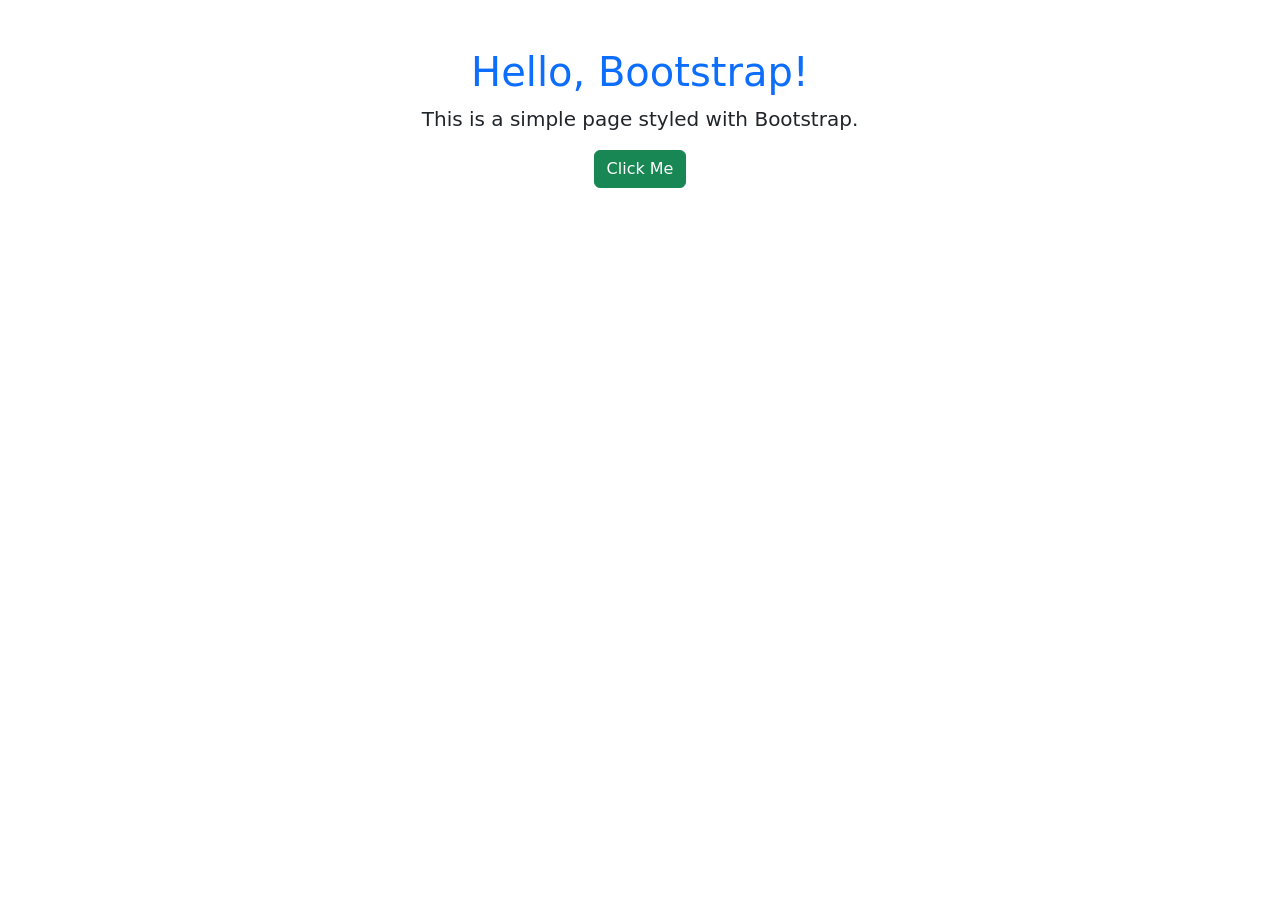
==== home.html @ bb671752 "d" ====
<!DOCTYPE html>
<html lang="en">
<head>
  <meta charset="UTF-8">
  <meta name="viewport" content="width=device-width, initial-scale=1">
  <title>Bootstrap Example</title>
  <!-- Bootstrap CSS (CDN link) -->
  <link 
    href="https://cdn.jsdelivr.net/npm/bootstrap@5.3.3/dist/css/bootstrap.min.css" 
    rel="stylesheet">
</head>
<body>

  <div class="container text-center mt-5">
    <h1 class="text-primary">Hello, Bootstrap!</h1>
    <p class="lead">This is a simple page styled with Bootstrap.</p>
    <button class="btn btn-success">Click Me</button>
  </div>

  <!-- Bootstrap JS (optional, for interactive components) -->
  <script 
    src="https://cdn.jsdelivr.net/npm/bootstrap@5.3.3/dist/js/bootstrap.bundle.min.js">
  </script>
</body>
</html>
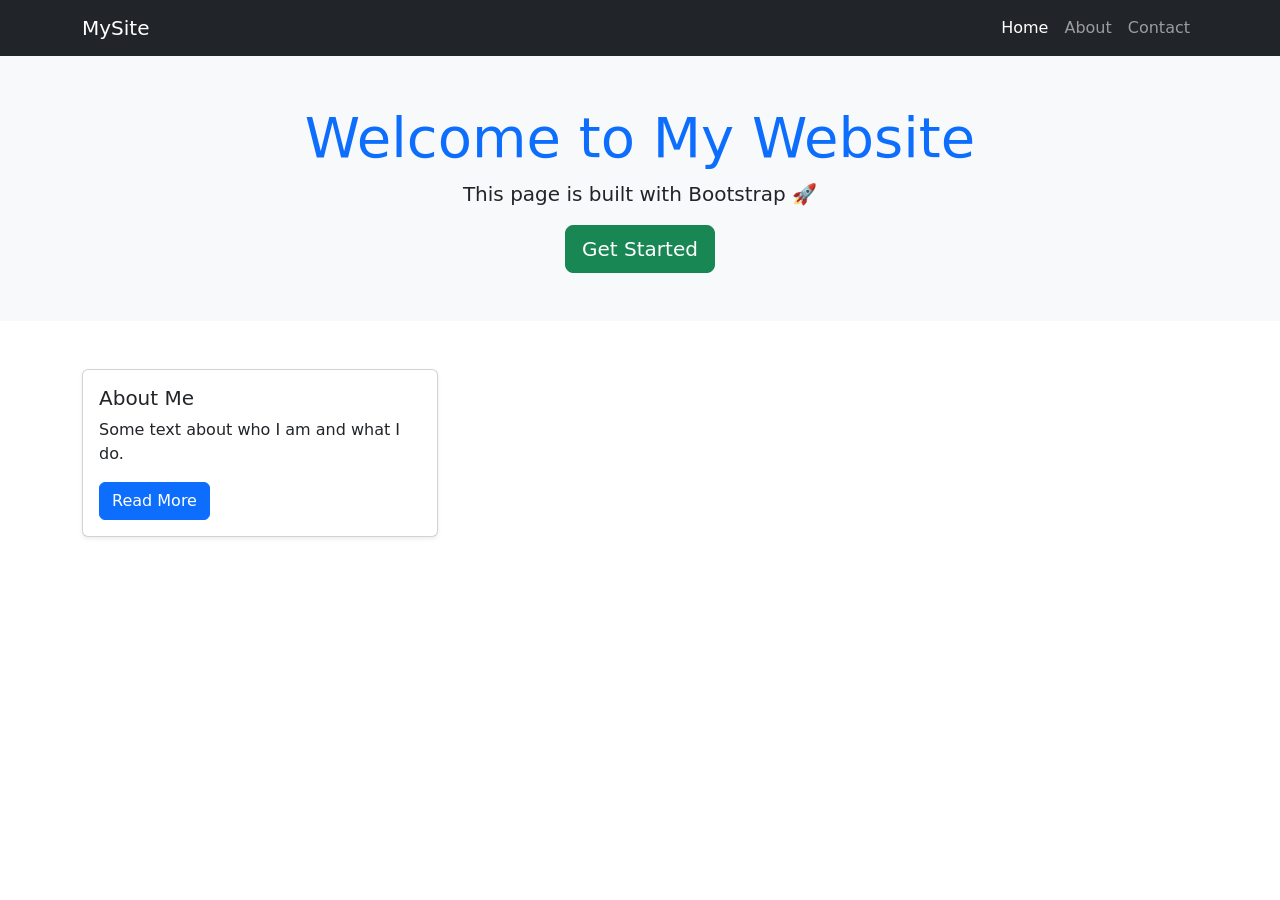
==== commit 1f34191f: "hom" ====
--- a/home.html
+++ b/home.html
@@ -3,23 +3,56 @@
 <head>
   <meta charset="UTF-8">
   <meta name="viewport" content="width=device-width, initial-scale=1">
-  <title>Bootstrap Example</title>
-  <!-- Bootstrap CSS (CDN link) -->
+  <title>My Bootstrap Website</title>
+  <!-- Bootstrap CSS -->
   <link 
     href="https://cdn.jsdelivr.net/npm/bootstrap@5.3.3/dist/css/bootstrap.min.css" 
     rel="stylesheet">
 </head>
 <body>
 
-  <div class="container text-center mt-5">
-    <h1 class="text-primary">Hello, Bootstrap!</h1>
-    <p class="lead">This is a simple page styled with Bootstrap.</p>
-    <button class="btn btn-success">Click Me</button>
-  </div>
+  <!-- Navbar -->
+  <nav class="navbar navbar-expand-lg navbar-dark bg-dark">
+    <div class="container">
+      <a class="navbar-brand" href="#">MySite</a>
+      <button class="navbar-toggler" type="button" data-bs-toggle="collapse" data-bs-target="#navbarNav">
+        <span class="navbar-toggler-icon"></span>
+      </button>
+      <div class="collapse navbar-collapse" id="navbarNav">
+        <ul class="navbar-nav ms-auto">
+          <li class="nav-item">
+            <a class="nav-link active" href="#">Home</a>
+          </li>
+          <li class="nav-item">
+            <a class="nav-link" href="#">About</a>
+          </li>
+          <li class="nav-item">
+            <a class="nav-link" href="#">Contact</a>
+          </li>
+        </ul>
+      </div>
+    </div>
+  </nav>
 
-  <!-- Bootstrap JS (optional, for interactive components) -->
-  <script 
-    src="https://cdn.jsdelivr.net/npm/bootstrap@5.3.3/dist/js/bootstrap.bundle.min.js">
-  </script>
-</body>
-</html>
+  <!-- Hero Section -->
+  <header class="bg-light py-5">
+    <div class="container text-center">
+      <h1 class="display-4 text-primary">Welcome to My Website</h1>
+      <p class="lead">This page is built with Bootstrap 🚀</p>
+      <a href="#" class="btn btn-success btn-lg">Get Started</a>
+    </div>
+  </header>
+
+  <!-- Main Content -->
+  <main class="container my-5">
+    <div class="row">
+      <div class="col-md-4">
+        <div class="card shadow-sm">
+          <div class="card-body">
+            <h5 class="card-title">About Me</h5>
+            <p class="card-text">Some text about who I am and what I do.</p>
+            <a href="#" class="btn btn-primary">Read More</a>
+          </div>
+        </div>
+      </div>
+      <div
